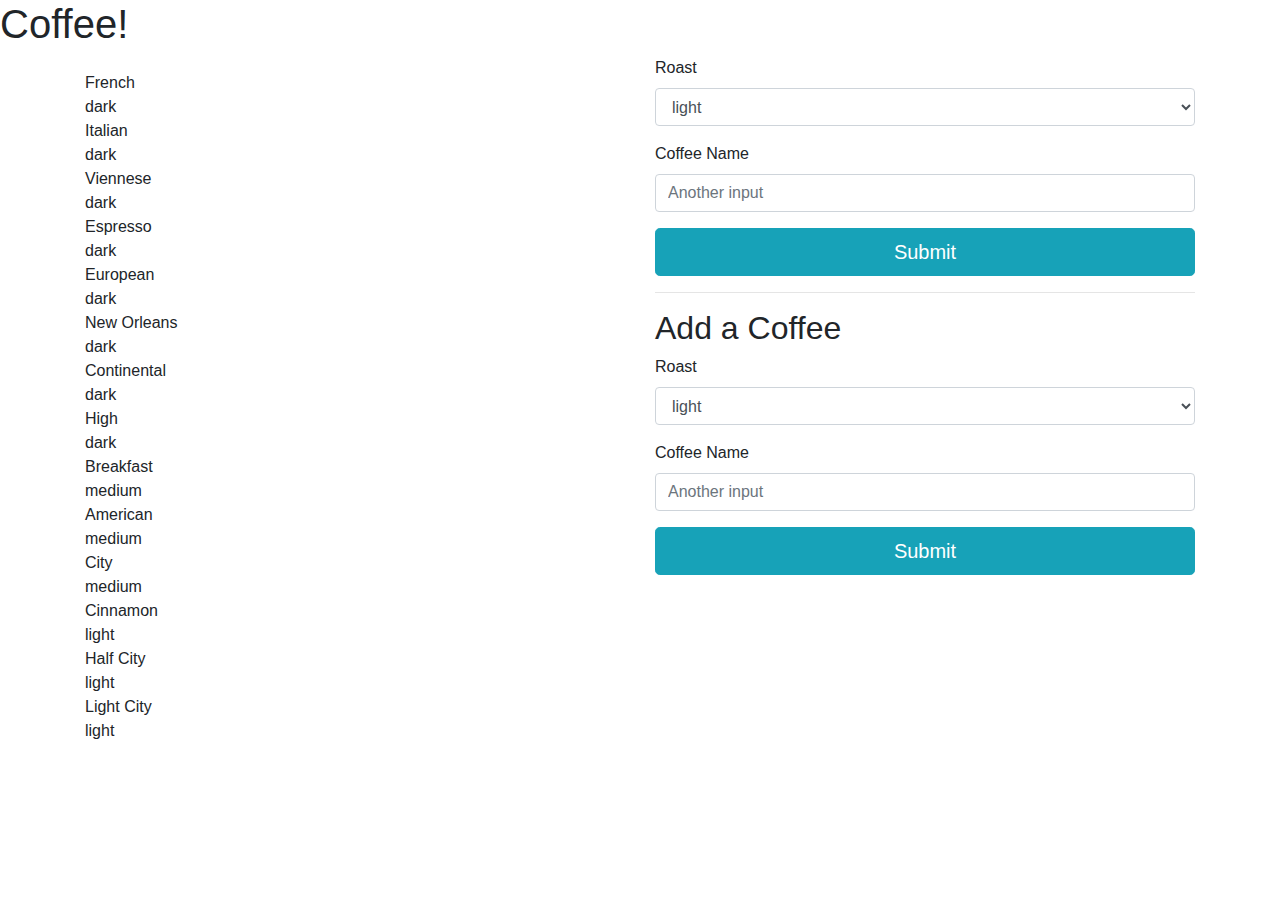
==== index.html @ c9939f1c "added new coffee project" ====
<!DOCTYPE html>
<html lang="en">
<head>
    <meta charset="UTF-8">
    <title></title>
    <link rel="stylesheet" href="https://stackpath.bootstrapcdn.com/bootstrap/4.3.1/css/bootstrap.min.css" integrity="sha384-ggOyR0iXCbMQv3Xipma34MD+dH/1fQ784/j6cY/iJTQUOhcWr7x9JvoRxT2MZw1T" crossorigin="anonymous">
    <link rel="stylesheet" href="style.css">
</head>
<body>
<h1>Coffee!</h1>


<div class="container">
    <div class="row">
        <div class="col">
            <table>
                <!--        <thead>-->
                <!--            <tr>-->
                <!--                <th>ID</th>-->
                <!--                <th>NAME</th>-->
                <!--                <th>ROAST</th>-->
                <!--            </tr>-->
                <!--        </thead>-->
                <tbody id="coffees"></tbody>
            </table>
        </div>
        <div class="col">
            <form>
                <div class="form-group">
                    <label for="roast-selection">Roast</label>
                    <select id="roast-selection" class="form-control">
                        <option>light</option>
                        <option>medium</option>
                        <option>dark</option>
                    </select>
                </div>
                <div class="form-group">
                    <label for="formGroupExampleInput2">Coffee Name</label>
                    <input type="text" class="form-control" id="formGroupExampleInput1" placeholder="Another input">
                </div>
                <button id="submit" type="button" class="btn btn-info btn-lg btn-block">Submit</button>
            </form>
            <hr>
            <h2>Add a Coffee</h2>
            <div class="form-group">
                <label for="roast-selection">Roast</label>
                <select id="roast-selection2" class="form-control">
                    <option>light</option>
                    <option>medium</option>
                    <option>dark</option>
                </select>
            </div>
            <div class="form-group">
                <label for="formGroupExampleInput2">Coffee Name</label>
                <input type="text" class="form-control" id="formGroupExampleInput2" placeholder="Another input">
            </div>
            <button id="submit2" type="button" class="btn btn-info btn-lg btn-block">Submit</button>

        </div>


    </div>




</div>

<script src="main.js"></script>
<script src="https://code.jquery.com/jquery-3.3.1.slim.min.js" integrity="sha384-q8i/X+965DzO0rT7abK41JStQIAqVgRVzpbzo5smXKp4YfRvH+8abtTE1Pi6jizo" crossorigin="anonymous"></script>
<script src="https://cdnjs.cloudflare.com/ajax/libs/popper.js/1.14.7/umd/popper.min.js" integrity="sha384-UO2eT0CpHqdSJQ6hJty5KVphtPhzWj9WO1clHTMGa3JDZwrnQq4sF86dIHNDz0W1" crossorigin="anonymous"></script>
<script src="https://stackpath.bootstrapcdn.com/bootstrap/4.3.1/js/bootstrap.min.js" integrity="sha384-JjSmVgyd0p3pXB1rRibZUAYoIIy6OrQ6VrjIEaFf/nJGzIxFDsf4x0xIM+B07jRM" crossorigin="anonymous"></script>
</body>
</html>
---- style.css ----
table {
    border-collapse: collapse;
    margin: 15px 0;
}

td, th {
    border: 1px solid black;
    padding: 5px 10px;
}
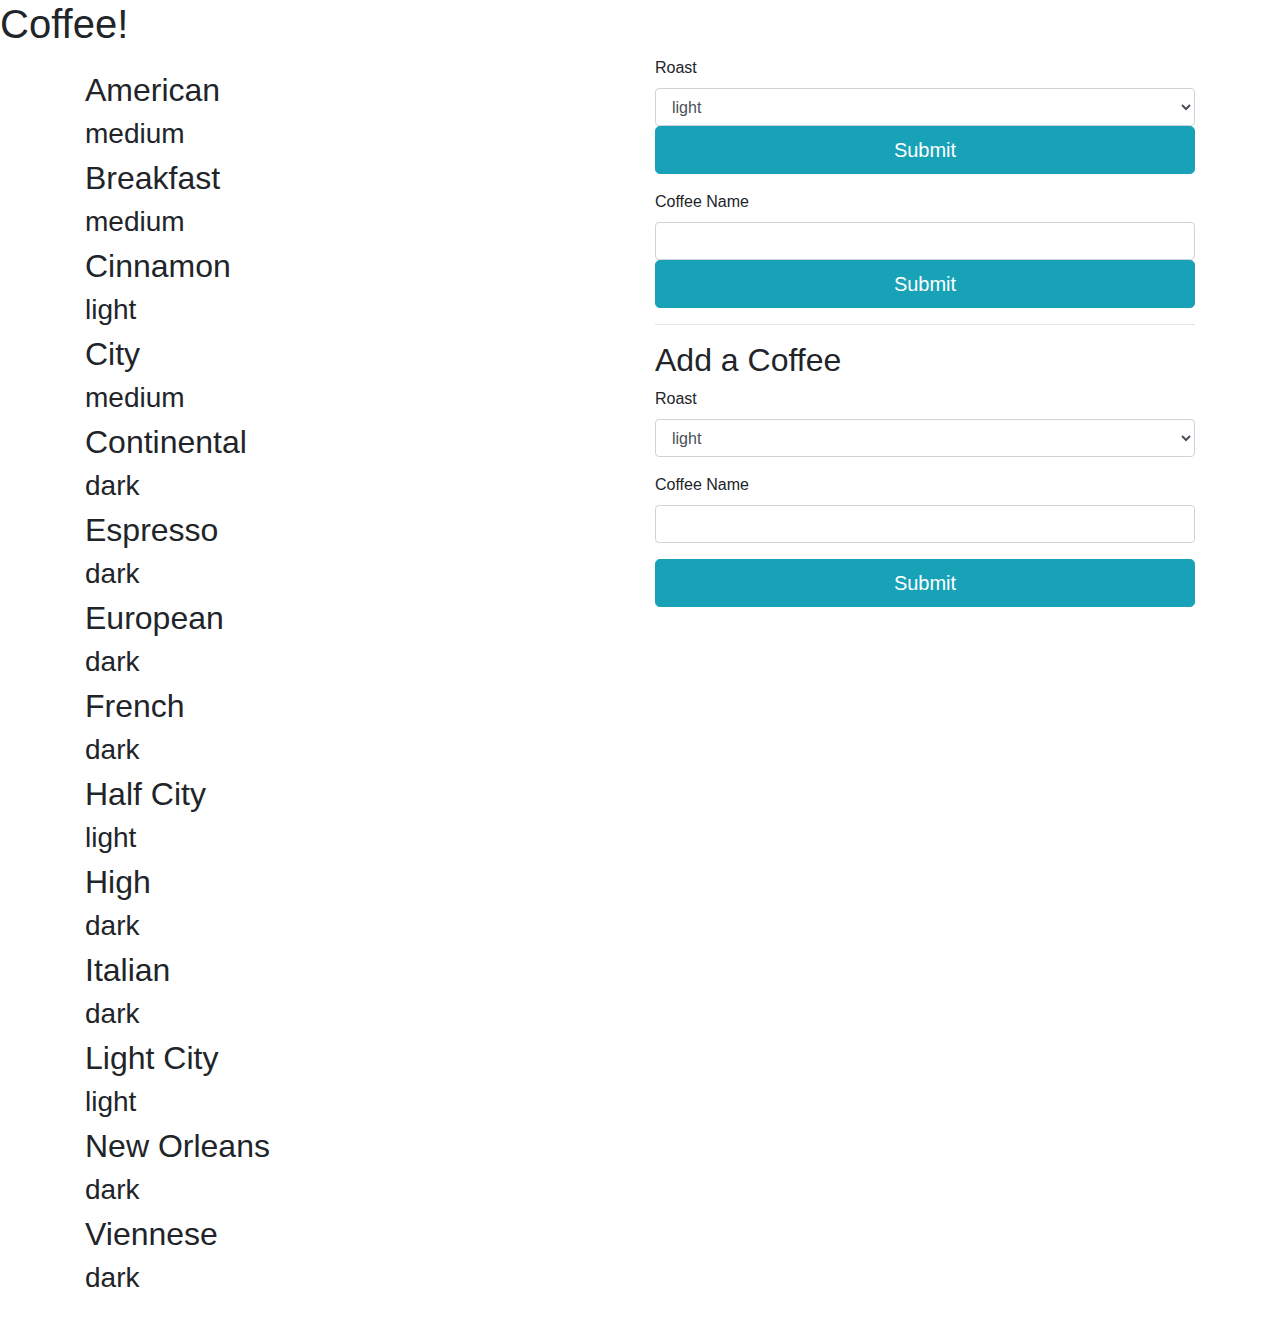
==== commit a36d5aa8: "added search with querySelector" ====
--- a/index.html
+++ b/index.html
@@ -14,13 +14,6 @@
     <div class="row">
         <div class="col">
             <table>
-                <!--        <thead>-->
-                <!--            <tr>-->
-                <!--                <th>ID</th>-->
-                <!--                <th>NAME</th>-->
-                <!--                <th>ROAST</th>-->
-                <!--            </tr>-->
-                <!--        </thead>-->
                 <tbody id="coffees"></tbody>
             </table>
         </div>
@@ -33,17 +26,19 @@
                         <option>medium</option>
                         <option>dark</option>
                     </select>
+                    <button id="submit" type="button" class="btn btn-info btn-lg btn-block">Submit</button>
                 </div>
                 <div class="form-group">
-                    <label for="formGroupExampleInput2">Coffee Name</label>
-                    <input type="text" class="form-control" id="formGroupExampleInput1" placeholder="Another input">
+                    <label for="search">Coffee Name</label>
+                    <input type="text" class="form-control" id="search" name="search">
+                    <button id="searchName" type="button" class="btn btn-info btn-lg btn-block">Submit</button>
                 </div>
-                <button id="submit" type="button" class="btn btn-info btn-lg btn-block">Submit</button>
+
             </form>
             <hr>
             <h2>Add a Coffee</h2>
             <div class="form-group">
-                <label for="roast-selection">Roast</label>
+                <label for="roast-selection2">Roast</label>
                 <select id="roast-selection2" class="form-control">
                     <option>light</option>
                     <option>medium</option>
@@ -52,7 +47,7 @@
             </div>
             <div class="form-group">
                 <label for="formGroupExampleInput2">Coffee Name</label>
-                <input type="text" class="form-control" id="formGroupExampleInput2" placeholder="Another input">
+                <input type="text" class="form-control" id="formGroupExampleInput2">
             </div>
             <button id="submit2" type="button" class="btn btn-info btn-lg btn-block">Submit</button>
 
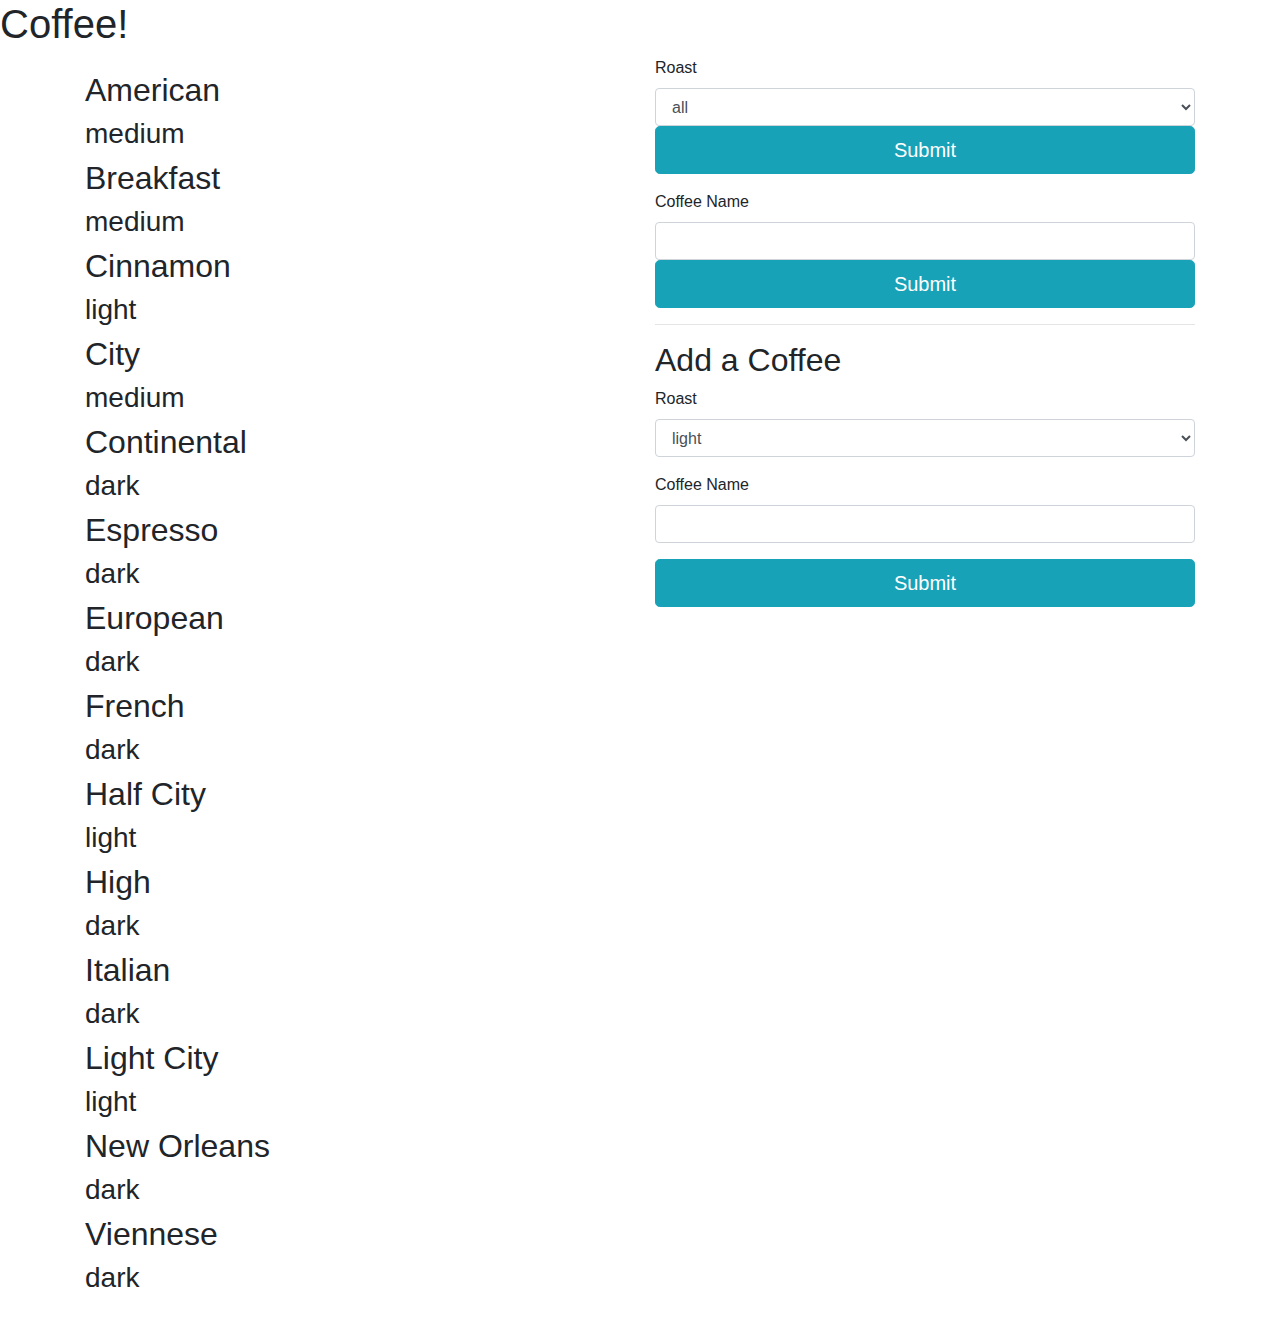
==== commit ca7637be: "added add function" ====
--- a/index.html
+++ b/index.html
@@ -22,6 +22,7 @@
                 <div class="form-group">
                     <label for="roast-selection">Roast</label>
                     <select id="roast-selection" class="form-control">
+                        <option value="all">all</option>
                         <option>light</option>
                         <option>medium</option>
                         <option>dark</option>
@@ -38,16 +39,16 @@
             <hr>
             <h2>Add a Coffee</h2>
             <div class="form-group">
-                <label for="roast-selection2">Roast</label>
-                <select id="roast-selection2" class="form-control">
+                <label for="addCoffeeRoast">Roast</label>
+                <select id="addCoffeeRoast" class="form-control">
                     <option>light</option>
                     <option>medium</option>
                     <option>dark</option>
                 </select>
             </div>
             <div class="form-group">
-                <label for="formGroupExampleInput2">Coffee Name</label>
-                <input type="text" class="form-control" id="formGroupExampleInput2">
+                <label for="addCoffeeName">Coffee Name</label>
+                <input type="text" class="form-control" id="addCoffeeName" name="addCoffeeName">
             </div>
             <button id="submit2" type="button" class="btn btn-info btn-lg btn-block">Submit</button>
 
